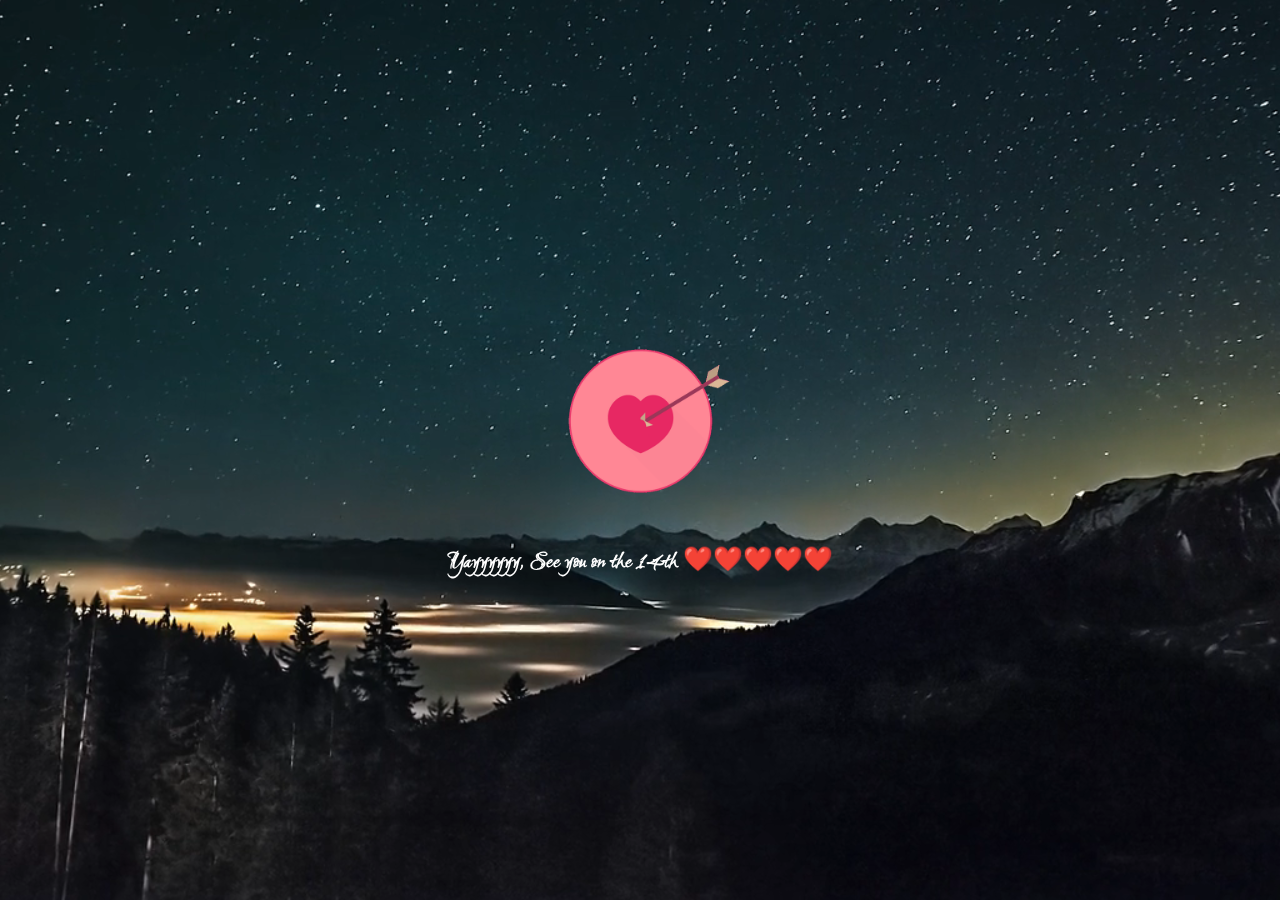
==== thank-you.html @ ba291434 "Initial commit" ====
<!-- another-page.html -->

<!DOCTYPE html>
<html lang="en">
  <head>
    <meta charset="UTF-8" />
    <meta name="viewport" content="width=device-width, initial-scale=1.0" />
    <link rel="preconnect" href="https://fonts.googleapis.com" />
    <link rel="preconnect" href="https://fonts.gstatic.com" crossorigin />
    <link
      href="https://fonts.googleapis.com/css2?family=Love+Light&display=swap"
      rel="stylesheet"
    />
    <link rel="stylesheet" href="styles.css" />

    <title>Thank You.</title>
  </head>
  <body>
    <div class="video-container">
      <video autoplay muted loop>
        <source src="vid.mp4" type="video/mp4" />
        Your browser does not support the video tag.
      </video>
      <div class="content">
        <div class="gif-container">
          <img src="love.gif" alt="Your GIF" />
        </div>

        <h2>Yayyyyyy, See you on the 14th ❤️❤️❤️❤️❤️</h2>
      </div>

      <audio autoplay loop>
        <source src="sound.mp3" type="audio/mpeg" />
        Your browser does not support the audio tag.
      </audio>
    </div>
  </body>
</html>
---- styles.css ----
/* CSS (styles.css) */

body, html {
    margin: 0;
    padding: 0;
    height: 100%;
    overflow: hidden;
}

.video-container {
    position: relative;
    height: 100vh;
}

video {
    width: 100%;
    height: 100%;
    object-fit: cover;
}

.content {
    position: absolute;
    top: 50%;
    left: 50%;
    transform: translate(-50%, -50%);
    text-align: center;
    color: #fff;
}

h1 {
    font-size: 2em;
    font-family: 'Love Light', cursive;
}

.button-container {
    margin-top: 20px;
}

.btn, .special-btn {
    display: inline-block;
    padding: 10px 20px;
    margin: 0 10px;
    text-decoration: none;
    color: #fff;
    background-color: #333;
    border: none;
    cursor: pointer;
    transition: transform 0.3s ease-out;
    font-family: 'Love Light', cursive;
}

.special-btn:hover {
    animation: moveRandom 1.5s ease-out forwards;
    
}

@keyframes moveRandom {
    0%, 100% {
        transform: translate(0, 0);
    }
    50% {
        transform: translate(calc(var(--randX) * 200px), calc(var(--randY) * 200px));
    }
}

@media (max-width: 768px) {
    h1 {
        font-size: 1.5em;
        font-family: 'Love Light', cursive;
    }
    .btn, .special-btn {
        padding: 8px 16px;
        margin-bottom: 10px;
        font-size: 0.8em;
    }
}

h2 {
    font-size: 1.5em;
    margin-top: 20px;
    font-family: 'Love Light', cursive;
}

.gif-container {
    margin-top: 20px;
}
.gif-container img {
    width: 100%; /* Set the width of the image to 100% of its container */
    max-width: 200px; /* Optionally, set a maximum width to control the size */
    height: auto; /* Maintain aspect ratio */
}

/* Additional styles for audio controls (optional) */
audio {
    display: none; /* Hide the audio controls */
}
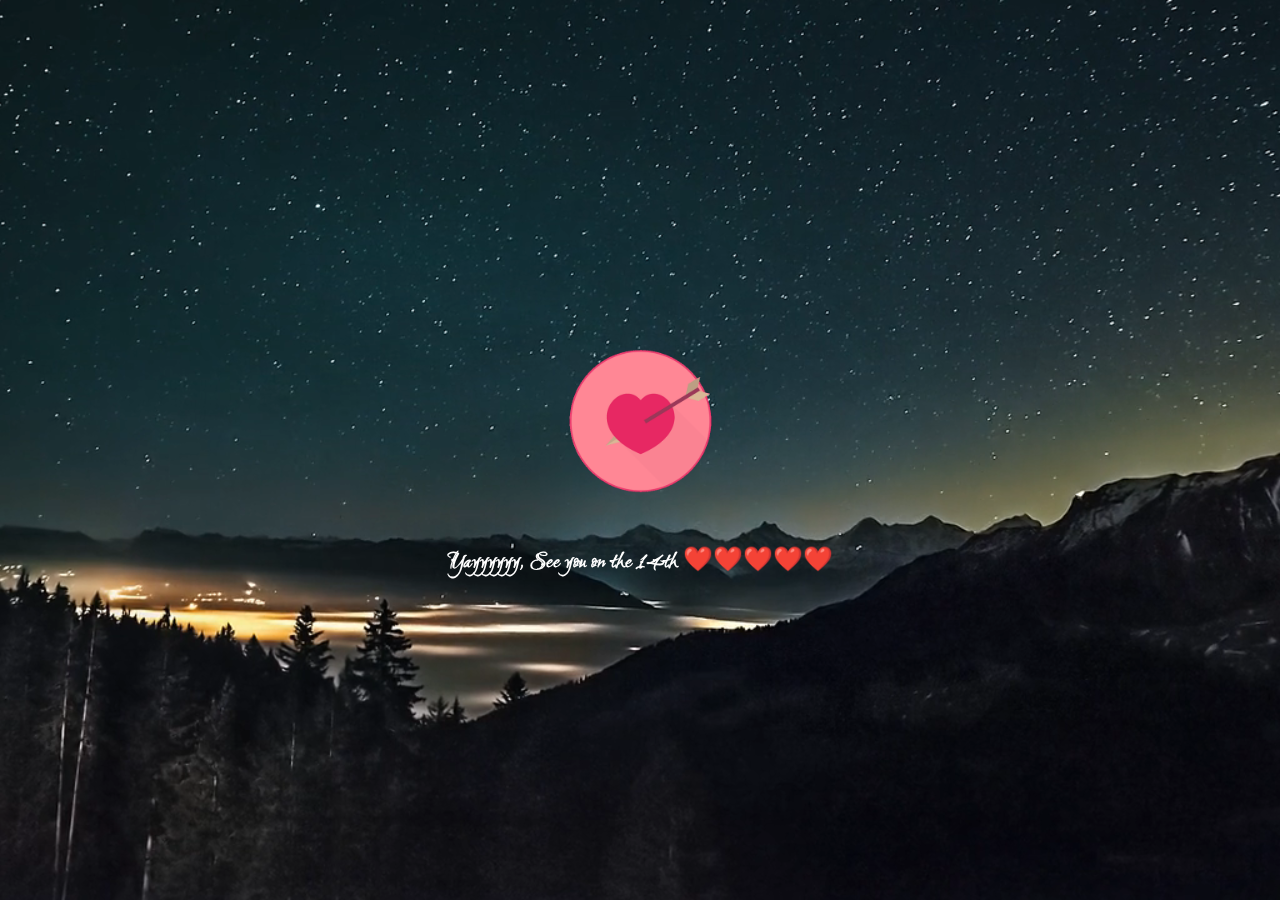
==== commit 09b97dac: "Update thank-you.html" ====
--- a/thank-you.html
+++ b/thank-you.html
@@ -13,7 +13,7 @@
     />
     <link rel="stylesheet" href="styles.css" />
 
-    <title>Thank You.</title>
+    <title>Thank You</title>
   </head>
   <body>
     <div class="video-container">
